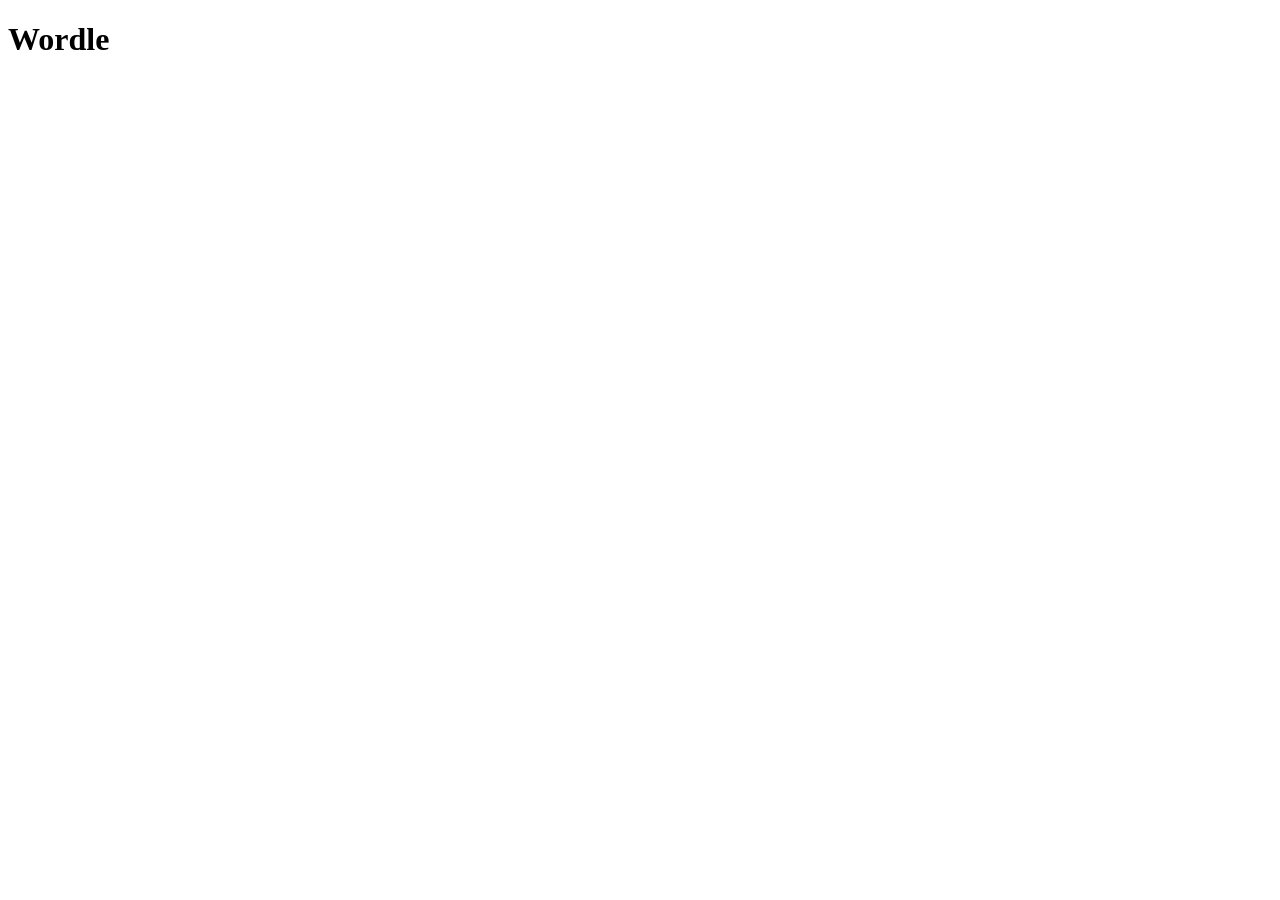
==== src/main/resources/templates/waardle/index.html @ 3b1cbef2 "refactor waardle and split into teames" ====
<!DOCTYPE html>
<html xmlns="http://www.w3.org/1999/xhtml" xmlns:th="http://www.thymeleaf.org">
<head>
<title>Frontpage</title>
<meta charset="UTF-8">
<meta name="viewport" content="width=device-width, initial-scale=1.0">
    <link href="../public/css/styles.css" th:href="@{/css/styles.css}" rel="stylesheet"/>
    <link rel="preconnect" href="https://fonts.googleapis.com">
    <link rel="preconnect" href="https://fonts.gstatic.com" crossorigin>
    <link href="https://fonts.googleapis.com/css2?family=Merriweather:ital,opsz,wght@0,18..144,300..900;1,18..144,300..900&family=Roboto:ital,wght@0,100..900;1,100..900&display=swap" rel="stylesheet">
</head>

<body>
<h1>Wordle</h1>
</body>
</html>
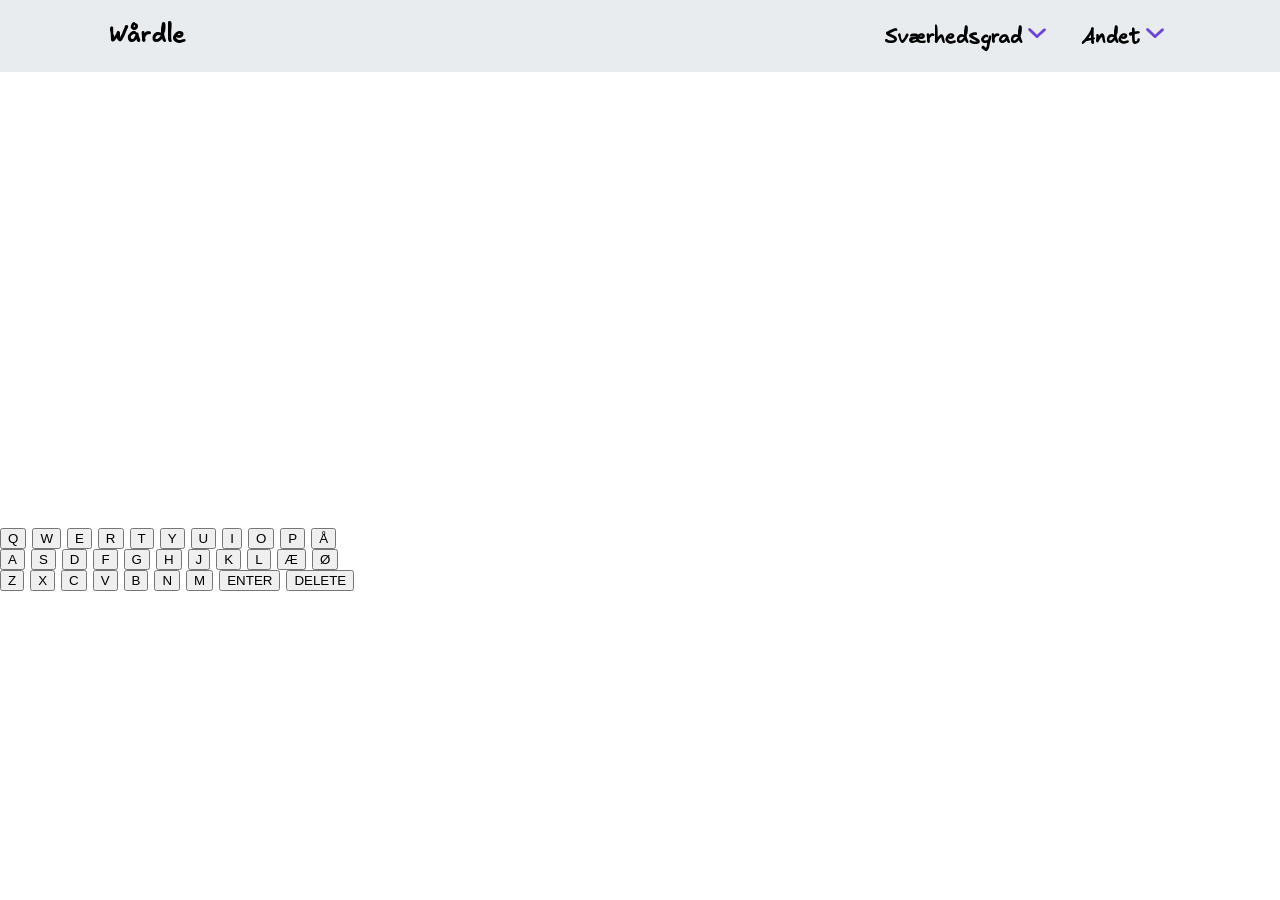
==== commit 76bae092: "refactor after merge" ====
--- a/src/main/resources/templates/waardle/index.html
+++ b/src/main/resources/templates/waardle/index.html
@@ -1,16 +1,96 @@
 <!DOCTYPE html>
-<html xmlns="http://www.w3.org/1999/xhtml" xmlns:th="http://www.thymeleaf.org">
+<html lang="en">
 <head>
-<title>Frontpage</title>
-<meta charset="UTF-8">
-<meta name="viewport" content="width=device-width, initial-scale=1.0">
-    <link href="../public/css/styles.css" th:href="@{/css/styles.css}" rel="stylesheet"/>
-    <link rel="preconnect" href="https://fonts.googleapis.com">
-    <link rel="preconnect" href="https://fonts.gstatic.com" crossorigin>
-    <link href="https://fonts.googleapis.com/css2?family=Merriweather:ital,opsz,wght@0,18..144,300..900;1,18..144,300..900&family=Roboto:ital,wght@0,100..900;1,100..900&display=swap" rel="stylesheet">
+    <meta charset="UTF-8">
+    <meta name="viewport" content="width=device-width, initial-scale=1.0">
+    <link rel="stylesheet" href="../../public/css/waardle.css">
+    <title>Wårdle</title>
 </head>
-
 <body>
-<h1>Wordle</h1>
+<header>
+    <nav>
+        <div class="left">
+            <a href="#avatr">
+                <div id="avatar"></div>
+            </a>
+            <div class="logo">
+                <h1 id="waardle">Wårdle</h1>
+            </div>
+        </div>
+        <div class="right">
+            <div id="difficulty">
+                <a href="#1drop" class="dropdown"><h4>Sværhedsgrad<img src="../../public/images/waardle/dropdown.png" alt="" class="dropdown-arrow"></h4></a>
+            </div>
+            <div id="other">
+                <a href="#2drop" class="dropdown"><h4>Andet<img src="../../public/images/waardle/dropdown.png" alt="" class="dropdown-arrow"></h4></a>
+            </div>
+            <a href="#setti">
+                <div id="settings"></div>
+            </a>
+        </div>
+    </nav>
+</header>
+<main>
+    <div class="container">
+        <div class="screen">
+            <div class="rows">
+                <div class="row" id="row1">
+                    <p id="1Input"></p>
+                    <p id="2Input"></p>
+                    <p id="3Input"></p>
+                </div>
+                <div class="row" id="row2"></div>
+                <div class="row" id="row3"></div>
+                <div class="row" id="row4"></div>
+                <div class="row" id="row5"></div>
+                <div class="row" id="row6"></div>
+            </div>
+        </div>
+        <div class="keyboard">
+            <div class="buttons">
+                <div class="keyboard-rows">
+                    <div id="key-row1">
+                        <button type="button" id="q">Q</button>
+                        <button type="button" id="w">W</button>
+                        <button type="button" id="e">E</button>
+                        <button type="button" id="r">R</button>
+                        <button type="button" id="t">T</button>
+                        <button type="button" id="y">Y</button>
+                        <button type="button" id="u">U</button>
+                        <button type="button" id="i">I</button>
+                        <button type="button" id="o">O</button>
+                        <button type="button" id="p">P</button>
+                        <button type="button" id="aa">Å</button>
+                    </div>
+                    <div id="key-row2">
+                        <button type="button" id="a">A</button>
+                        <button type="button" id="s">S</button>
+                        <button type="button" id="d">D</button>
+                        <button type="button" id="f">F</button>
+                        <button type="button" id="g">G</button>
+                        <button type="button" id="h">H</button>
+                        <button type="button" id="j">J</button>
+                        <button type="button" id="k">K</button>
+                        <button type="button" id="l">L</button>
+                        <button type="button" id="ae">Æ</button>
+                        <button type="button" id="oe">Ø</button>
+                    </div>
+                    <div id="key-row3">
+                        <button type="button" id="z">Z</button>
+                        <button type="button" id="x">X</button>
+                        <button type="button" id="c">C</button>
+                        <button type="button" id="v">V</button>
+                        <button type="button" id="b">B</button>
+                        <button type="button" id="n">N</button>
+                        <button type="button" id="m">M</button>
+                        <button type="submit" id="enter">ENTER</button>
+                        <button type="reset" id="delete">DELETE</button>
+                    </div>
+                </div>
+            </div>
+        </div>
+    </div>
+</main>
+<script src="../../public/js/waardle.js"></script>
 </body>
 </html>
--- a/src/main/resources/public/css/waardle.css
+++ b/src/main/resources/public/css/waardle.css
@@ -0,0 +1,157 @@
+@font-face {
+    font-family: excalidrawFont;
+    src: url('../fonts/Excalifont-Regular.woff2');
+}
+
+:root {
+    --avatar-full-width: 267px;
+    --avatar-full-height: 237px;
+    --avatar-nav-width: 69px;
+
+    --settings-full-width: 154px;
+    --settings-full-height: 142px;
+    --settings-nav-width: 60px;
+
+    --img-size: 100%;
+    --img-threefourths-size: 75%;
+    --img-half-size: 50%;
+    --img-onefourths-size: 25%;
+
+    --nav-height: 8vh;
+}
+
+body {
+    margin: 0;
+    font-family: excalidrawFont, monospace;
+}
+
+nav {
+    width: 100vw;
+    height: var(--nav-height);
+    background: #e9ecef;
+    display: flex;
+    justify-content: space-between;
+}
+
+.left {
+    display: flex;
+    flex-direction: row;
+    padding: 0 20px;
+}
+
+.right {
+    display: flex;
+    flex-direction: row;
+    margin: 0 20px;
+}
+
+#avatar {
+    background-image: url('../images/avatar.png');
+    background-size: contain;
+    width: var(--avatar-nav-width);
+    height: var(--nav-height);
+}
+
+#avatar:hover {
+    background-image: url('../images/avatarOnHover.png');
+    cursor: pointer;
+}
+
+#settings {
+    background-image: url('../images/settings.png');
+    background-size: contain;
+    width: var(--settings-nav-width);
+    height: var(--nav-height);
+}
+
+#settings:hover {
+    background-image: url('../images/settingsOnHover.png');
+    cursor: pointer;
+}
+
+#settings, #other {
+    margin-left: 30px;
+}
+
+.dropdown-arrow {
+    width: 30px;
+    height: 20px;
+}
+
+.logo, #difficulty, #other {
+    display: flex;
+    flex-direction: row;
+    align-items: center;
+}
+
+.dropdown {
+    font-family: excalidrawFont, monospace;
+    font-size: 20px;
+    text-decoration: none;
+    color: black;
+}
+
+.dropdown:hover {
+    color: #6741d9;
+    cursor: pointer;
+}
+
+#waardle {
+    margin-left: 20px;
+}
+
+/* Guesses */
+.container {
+    width: 100vw;
+    height: 88vh;
+}
+
+.screen {
+    display: flex;
+    flex-direction: column;
+    justify-self: center;
+}
+
+.rows {
+    display: flex;
+    flex-direction: column;
+}
+
+.row {
+    width: 400px;
+    height: 76px;
+    background-size: contain;
+    display: flex;
+    flex-direction: row;
+}
+
+#row1 {
+    background-image: url('../images/row1.svg');
+}
+
+#row2 {
+    background-image: url('../images/row2.svg');
+}
+
+#row3 {
+    background-image: url('../images/row3.svg');
+}
+
+#row4 {
+    background-image: url('../images/row4.svg');
+}
+
+#row5 {
+    background-image: url('../images/row5.svg');
+}
+
+#row6 {
+    background-image: url('../images/row6.svg');
+}
+
+p {
+    align-self: center;
+    margin-left: 20px;
+    margin-right: 30px;
+    font-size: 42px;
+}
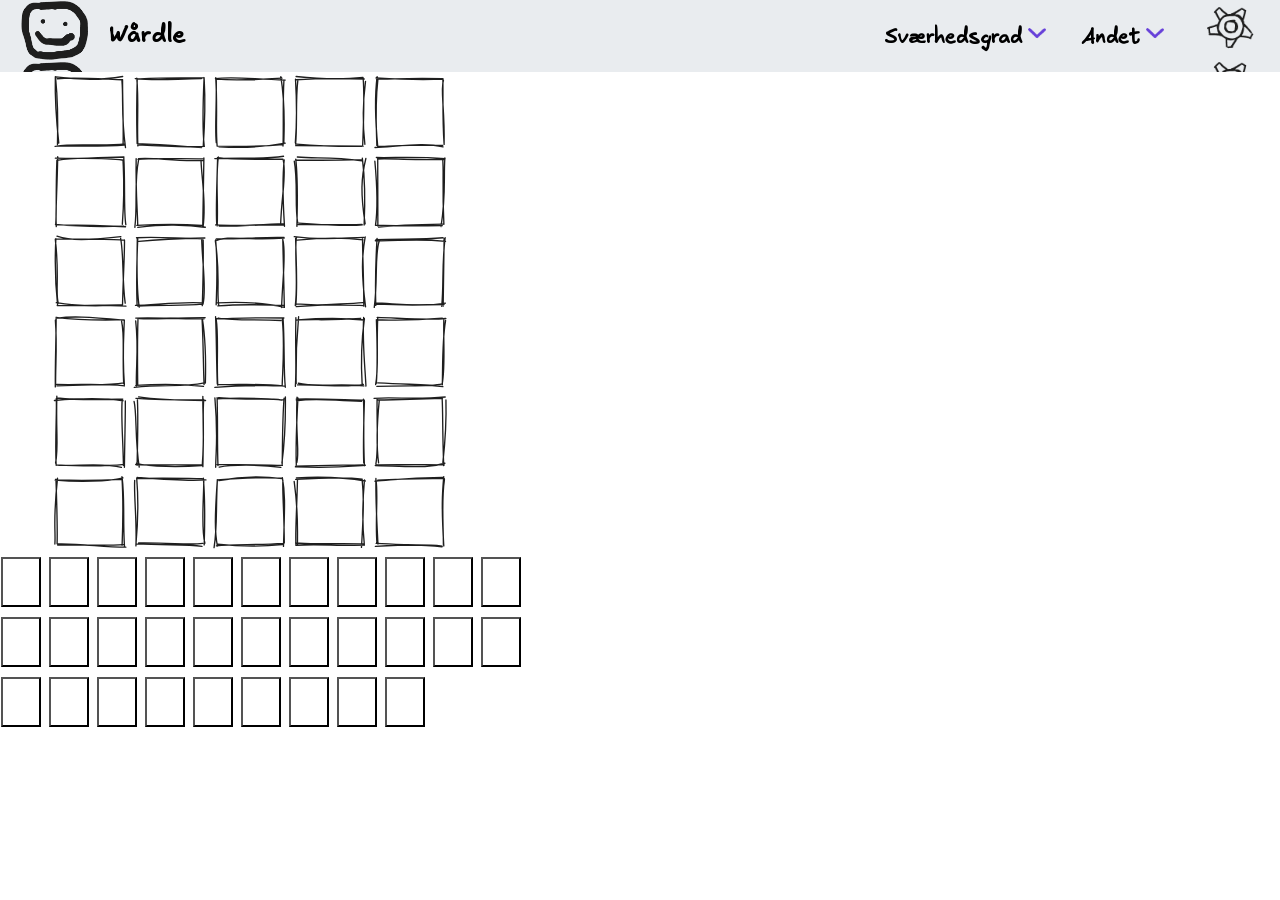
==== commit 210f570d: ""input" billeder tilføjet, samt css justeret" ====
--- a/src/main/resources/templates/waardle/index.html
+++ b/src/main/resources/templates/waardle/index.html
@@ -35,56 +35,94 @@
         <div class="screen">
             <div class="rows">
                 <div class="row" id="row1">
-                    <p id="1Input"></p>
-                    <p id="2Input"></p>
-                    <p id="3Input"></p>
+                    <div class="tile" id="row1_tile1">
+                        <p id="input1"></p>
+                    </div>
+                    <div class="tile" id="row1_tile2">
+                        <p id="input2"></p>
+                    </div>
+                    <div class="tile" id="row1_tile3">
+                        <p id="input3"></p>
+                    </div>
+                    <div class="tile" id="row1_tile4"></div>
+                    <div class="tile" id="row1_tile5"></div>
                 </div>
-                <div class="row" id="row2"></div>
-                <div class="row" id="row3"></div>
-                <div class="row" id="row4"></div>
-                <div class="row" id="row5"></div>
-                <div class="row" id="row6"></div>
+                <div class="row" id="row2">
+                    <div class="tile" id="row2_tile1"></div>
+                    <div class="tile" id="row2_tile2"></div>
+                    <div class="tile" id="row2_tile3"></div>
+                    <div class="tile" id="row2_tile4"></div>
+                    <div class="tile" id="row2_tile5"></div>
+                </div>
+                <div class="row" id="row3">
+                    <div class="tile" id="row3_tile1"></div>
+                    <div class="tile" id="row3_tile2"></div>
+                    <div class="tile" id="row3_tile3"></div>
+                    <div class="tile" id="row3_tile4"></div>
+                    <div class="tile" id="row3_tile5"></div>
+                </div>
+                <div class="row" id="row4">
+                    <div class="tile" id="row4_tile1"></div>
+                    <div class="tile" id="row4_tile2"></div>
+                    <div class="tile" id="row4_tile3"></div>
+                    <div class="tile" id="row4_tile4"></div>
+                    <div class="tile" id="row4_tile5"></div>
+                </div>
+                <div class="row" id="row5">
+                    <div class="tile" id="row5_tile1"></div>
+                    <div class="tile" id="row5_tile2"></div>
+                    <div class="tile" id="row5_tile3"></div>
+                    <div class="tile" id="row5_tile4"></div>
+                    <div class="tile" id="row5_tile5"></div>
+                </div>
+                <div class="row" id="row6">
+                    <div class="tile" id="row6_tile1"></div>
+                    <div class="tile" id="row6_tile2"></div>
+                    <div class="tile" id="row6_tile3"></div>
+                    <div class="tile" id="row6_tile4"></div>
+                    <div class="tile" id="row6_tile5"></div>
+                </div>
             </div>
         </div>
         <div class="keyboard">
             <div class="buttons">
                 <div class="keyboard-rows">
                     <div id="key-row1">
-                        <button type="button" id="q">Q</button>
-                        <button type="button" id="w">W</button>
-                        <button type="button" id="e">E</button>
-                        <button type="button" id="r">R</button>
-                        <button type="button" id="t">T</button>
-                        <button type="button" id="y">Y</button>
-                        <button type="button" id="u">U</button>
-                        <button type="button" id="i">I</button>
-                        <button type="button" id="o">O</button>
-                        <button type="button" id="p">P</button>
-                        <button type="button" id="aa">Å</button>
+                        <button type="button" id="q"></button> <!--billeder istedet for-->
+                        <button type="button" id="w"></button>
+                        <button type="button" id="e"></button>
+                        <button type="button" id="r"></button>
+                        <button type="button" id="t"></button>
+                        <button type="button" id="y"></button>
+                        <button type="button" id="u"></button>
+                        <button type="button" id="i"></button>
+                        <button type="button" id="o"></button>
+                        <button type="button" id="p"></button>
+                        <button type="button" id="aa"></button>
                     </div>
                     <div id="key-row2">
-                        <button type="button" id="a">A</button>
-                        <button type="button" id="s">S</button>
-                        <button type="button" id="d">D</button>
-                        <button type="button" id="f">F</button>
-                        <button type="button" id="g">G</button>
-                        <button type="button" id="h">H</button>
-                        <button type="button" id="j">J</button>
-                        <button type="button" id="k">K</button>
-                        <button type="button" id="l">L</button>
-                        <button type="button" id="ae">Æ</button>
-                        <button type="button" id="oe">Ø</button>
+                        <button type="button" id="a"></button>
+                        <button type="button" id="s"></button>
+                        <button type="button" id="d"></button>
+                        <button type="button" id="f"></button>
+                        <button type="button" id="g"></button>
+                        <button type="button" id="h"></button>
+                        <button type="button" id="j"></button>
+                        <button type="button" id="k"></button>
+                        <button type="button" id="l"></button>
+                        <button type="button" id="ae"></button>
+                        <button type="button" id="oe"></button>
                     </div>
                     <div id="key-row3">
-                        <button type="button" id="z">Z</button>
-                        <button type="button" id="x">X</button>
-                        <button type="button" id="c">C</button>
-                        <button type="button" id="v">V</button>
-                        <button type="button" id="b">B</button>
-                        <button type="button" id="n">N</button>
-                        <button type="button" id="m">M</button>
-                        <button type="submit" id="enter">ENTER</button>
-                        <button type="reset" id="delete">DELETE</button>
+                        <button type="button" id="z"></button>
+                        <button type="button" id="x"></button>
+                        <button type="button" id="c"></button>
+                        <button type="button" id="v"></button>
+                        <button type="button" id="b"></button>
+                        <button type="button" id="n"></button>
+                        <button type="button" id="m"></button>
+                        <button type="submit" id="enter"></button>
+                        <button type="reset" id="delete"></button>
                     </div>
                 </div>
             </div>
--- a/src/main/resources/public/css/waardle.css
+++ b/src/main/resources/public/css/waardle.css
@@ -46,26 +46,26 @@
 }
 
 #avatar {
-    background-image: url('../images/avatar.png');
+    background-image: url('../images/waardle/avatar.png');
     background-size: contain;
     width: var(--avatar-nav-width);
     height: var(--nav-height);
 }
 
 #avatar:hover {
-    background-image: url('../images/avatarOnHover.png');
+    background-image: url('../images/waardle/avatarOnHover.png');
     cursor: pointer;
 }
 
 #settings {
-    background-image: url('../images/settings.png');
+    background-image: url('../images/waardle/settings.png');
     background-size: contain;
     width: var(--settings-nav-width);
     height: var(--nav-height);
 }
 
 #settings:hover {
-    background-image: url('../images/settingsOnHover.png');
+    background-image: url('../images/waardle/settingsOnHover.png');
     cursor: pointer;
 }
 
@@ -118,40 +118,155 @@
 }
 
 .row {
-    width: 400px;
-    height: 76px;
+    display: flex;
+    flex-direction: row;
+    width: 500px;
+    height: 80px;
+    justify-content: center;
+    align-items: center;
+}
+
+.tile {
+    width: 80px;
+    height: 80px;
     background-size: contain;
-    display: flex;
-    flex-direction: row;
-}
-
-#row1 {
-    background-image: url('../images/row1.svg');
-}
-
-#row2 {
-    background-image: url('../images/row2.svg');
-}
-
-#row3 {
-    background-image: url('../images/row3.svg');
-}
-
-#row4 {
-    background-image: url('../images/row4.svg');
-}
-
-#row5 {
-    background-image: url('../images/row5.svg');
-}
-
-#row6 {
-    background-image: url('../images/row6.svg');
 }
 
 p {
-    align-self: center;
-    margin-left: 20px;
-    margin-right: 30px;
+    align-content: center;
+    text-align: center;
+    justify-self: center;
     font-size: 42px;
+    margin-top: 18%;
+}
+
+button {
+    width: 40px;
+    height: 50px;
+    background: white;
+    margin: 5px 1px;
+}
+
+button #enter {}
+button #delete {}
+
+/* ALL TILES */
+#row1_tile1 {
+    background-image: url('../images/waardle/tiles/row1_tile1.svg');
+}
+
+#row1_tile2 {
+    background-image: url('../images/waardle/tiles/row1_tile2.svg');
+}
+
+#row1_tile3 {
+    background-image: url('../images/waardle/tiles/row1_tile3.svg');
+}
+
+#row1_tile4 {
+    background-image: url('../images/waardle/tiles/row1_tile4.svg');
+}
+
+#row1_tile5 {
+    background-image: url('../images/waardle/tiles/row1_tile5.svg');
+}
+
+#row2_tile1 {
+    background-image: url('../images/waardle/tiles/row2_tile1.svg');
+}
+
+#row2_tile2 {
+    background-image: url('../images/waardle/tiles/row2_tile2.svg');
+}
+
+#row2_tile3 {
+    background-image: url('../images/waardle/tiles/row2_tile3.svg');
+}
+
+#row2_tile4 {
+    background-image: url('../images/waardle/tiles/row2_tile4.svg');
+}
+
+#row2_tile5 {
+    background-image: url('../images/waardle/tiles/row2_tile5.svg');
+}
+
+#row3_tile1 {
+    background-image: url('../images/waardle/tiles/row3_tile1.svg');
+}
+
+#row3_tile2 {
+    background-image: url('../images/waardle/tiles/row3_tile2.svg');
+}
+
+#row3_tile3 {
+    background-image: url('../images/waardle/tiles/row3_tile3.svg');
+}
+
+#row3_tile4 {
+    background-image: url('../images/waardle/tiles/row3_tile4.svg');
+}
+
+#row3_tile5 {
+    background-image: url('../images/waardle/tiles/row3_tile5.svg');
+}
+
+#row4_tile1 {
+    background-image: url('../images/waardle/tiles/row4_tile1.svg');
+}
+
+#row4_tile2 {
+    background-image: url('../images/waardle/tiles/row4_tile2.svg');
+}
+
+#row4_tile3 {
+    background-image: url('../images/waardle/tiles/row4_tile3.svg');
+}
+
+#row4_tile4 {
+    background-image: url('../images/waardle/tiles/row4_tile4.svg');
+}
+
+#row4_tile5 {
+    background-image: url('../images/waardle/tiles/row4_tile5.svg');
+}
+
+#row5_tile1 {
+    background-image: url('../images/waardle/tiles/row5_tile1.svg');
+}
+
+#row5_tile2 {
+    background-image: url('../images/waardle/tiles/row5_tile2.svg');
+}
+
+#row5_tile3 {
+    background-image: url('../images/waardle/tiles/row5_tile3.svg');
+}
+
+#row5_tile4 {
+    background-image: url('../images/waardle/tiles/row5_tile4.svg');
+}
+
+#row5_tile5 {
+    background-image: url('../images/waardle/tiles/row5_tile5.svg');
+}
+
+#row6_tile1 {
+    background-image: url('../images/waardle/tiles/row6_tile1.svg');
+}
+
+#row6_tile2 {
+    background-image: url('../images/waardle/tiles/row6_tile2.svg');
+}
+
+#row6_tile3 {
+    background-image: url('../images/waardle/tiles/row6_tile3.svg');
+}
+
+#row6_tile4 {
+    background-image: url('../images/waardle/tiles/row6_tile4.svg');
+}
+
+#row6_tile5 {
+    background-image: url('../images/waardle/tiles/row6_tile5.svg');
 }
